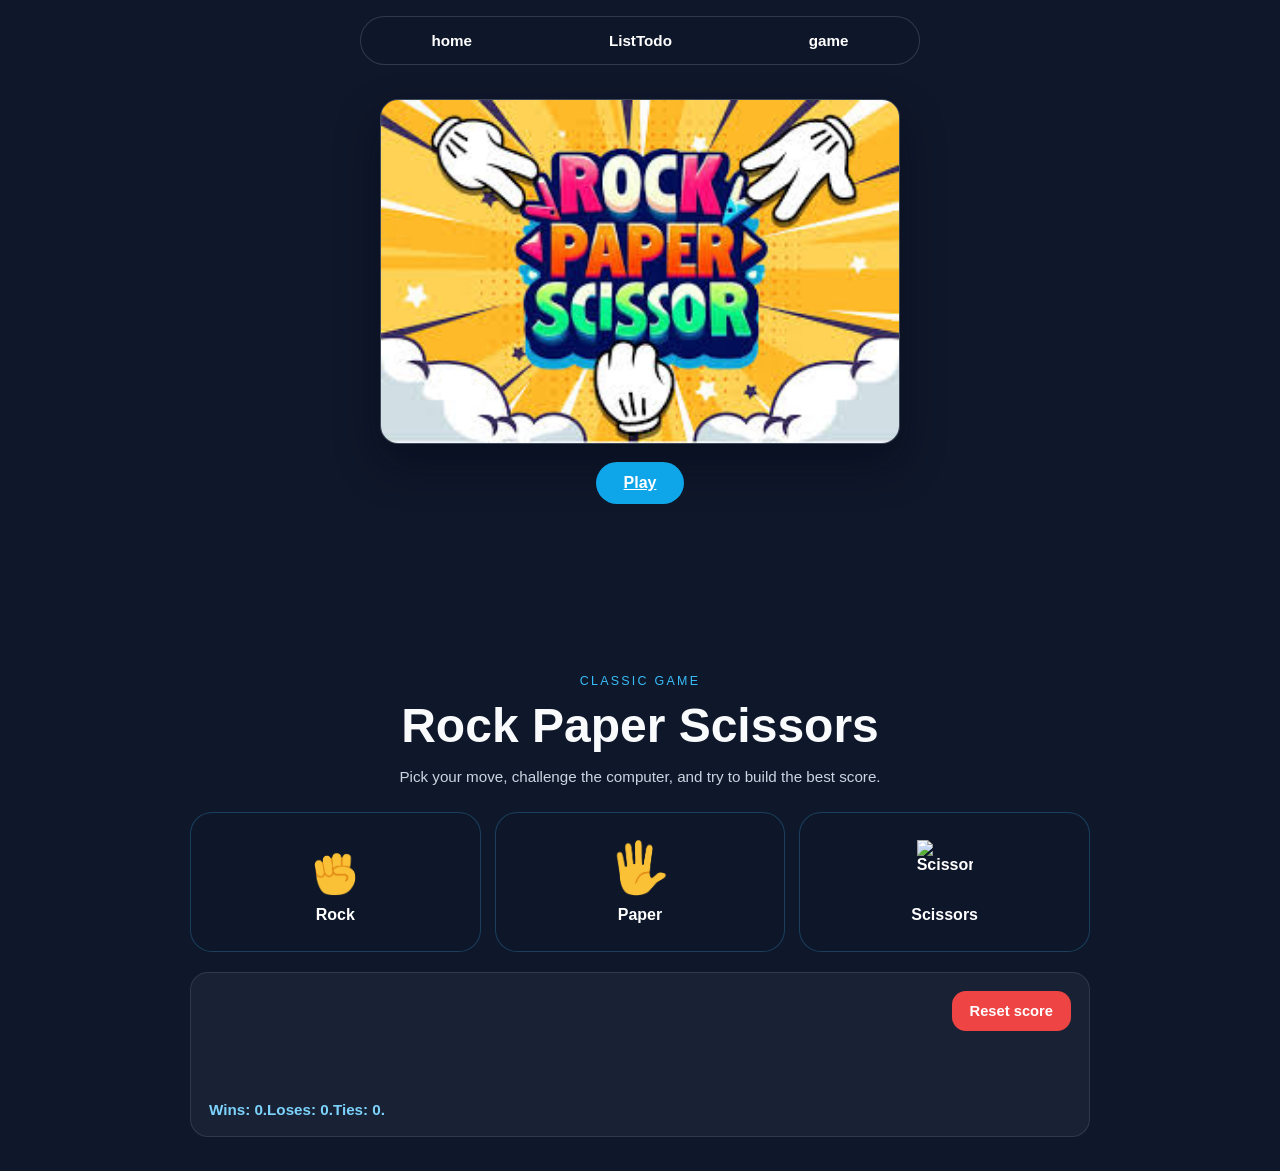
==== game.html @ 59ea94f4 "Add files via upload" ====
<!Doctype html>
<html lang="en">
  <head>
    <meta charset="UTF-8" />
    <meta name="viewport" content="width=device-width, initial-scale=1.0" />
    <title>Rock Paper Scissors</title>
    <link rel="stylesheet" href="styles/game.css">
  </head>
  <body>
    <div class="navigation">
        <a href="index.html">home</a>
        <a href="list-to-do.html">ListTodo</a>
        <a href="game.html">game</a>
    </div>
    <div class="page-shell">
      <section class="start-screen" id="start-screen">
        <img class="start-image" src="images/game-start/image.png" alt="Game start image">
        <a class="play-button" id="play-button" href="#game-part">Play</a>
      </section>

      <div class="game-part" id="game-part">
        <div class="hero-copy">
          <p class="eyebrow">Classic Game</p>
          <p class="title">Rock Paper Scissors</p>
          <p class="tagline">Pick your move, challenge the computer, and try to build the best score.</p>
        </div>

        <div class="moves-panel">
          <button
            onclick="
              usermove('Rock');
            "
            class="move-button"
          >
            <img class="move-icone" src="images/game-images/Rock-emoji.png" alt="Rock">
            <span>Rock</span>
          </button>
          <button
            class="move-button"
            onclick="
              usermove('Paper');
            "
          >
            <img class="move-icone" src="images/game-images/Paper-emoji.png" alt="Paper">
            <span>Paper</span>
          </button>
          <button
            class="move-button"
            onclick="
              usermove('Scissors');
            "
          >
            <img class="move-icone" src="images/game-images/scissors-emoji.png" alt="Scissors">
            <span>Scissors</span>
          </button>
        </div>

        <div class="status-panel">
          <div class="result-row">
            <p class="js-result result"></p>
            <button class="reset-button" onclick="resetScore()">Reset score</button>
          </div>
          <p class="js-move move-history"></p>
          <p class="js-score score-board">Wins: 0, Losses: 0, Ties: 0</p>
        </div>
      </div>
    </div>
    
    <script src="scripts/game.js"></script>
  </body>
</html>
---- styles/game.css ----
* {
    box-sizing: border-box;
}

body {
    margin: 0;
    min-height: 100vh;
    color: #f8fafc;
    font-family: "Segoe UI", Tahoma, Geneva, Verdana, sans-serif;
    background-color: #0f172a;
}

.navigation {
    position: sticky;
    top: 16px;
    z-index: 10;
    width: min(560px, calc(100% - 24px));
    margin: 16px auto 0;
    padding: 7px;
    border-radius: 999px;
    display: flex;
    justify-content: space-around;
    align-items: center;
    gap: 10px;
    background: rgba(15, 23, 42, 0.75);
    backdrop-filter: blur(12px);
    border: 1px solid rgba(148, 163, 184, 0.25);
}

.navigation a {
    color: white;
    font-size: 0.95rem;
    font-weight: 700;
    text-decoration: none;
    padding: 8px 14px;
    border-radius: 999px;
    transition: background-color 0.2s ease, transform 0.2s ease;
}

.navigation a:hover {
    background: rgba(56, 189, 248, 0.2);
    transform: translateY(-2px);
}

.page-shell {
    width: min(900px, calc(100% - 24px));
    margin: 0 auto;
    padding: 24px 0 34px;
}

.hidden {
    display: none;
}

.start-screen {
    display: grid;
    place-items: center;
    gap: 18px;
    padding: 10px 0 30px;
}

.start-image {
    width: min(520px, 92vw);
    border-radius: 18px;
    border: 1px solid rgba(148, 163, 184, 0.35);
    box-shadow: 0 20px 44px rgba(2, 6, 23, 0.45);
}

.play-button {
    border: none;
    font-size: 1rem;
    padding: 12px 28px;
    margin-bottom: 140px;
    cursor: pointer;
    border-radius: 999px;
    color: white;
    font-weight: 700;
    background: #0ea5e9;
    transition: transform 0.2s ease, box-shadow 0.2s ease;
}

.play-button:hover {
    transform: translateY(-2px);
    box-shadow: 0 14px 24px rgba(14, 165, 233, 0.28);
}

.game-part {
    padding: 0;
    border-radius: 0;
    background: transparent;
    border: none;
    box-shadow: none;
}

.hero-copy {
    text-align: center;
    margin-bottom: 22px;
}

.eyebrow {
    margin: 0 0 10px;
    text-transform: uppercase;
    letter-spacing: 0.18em;
    font-size: 0.78rem;
    color: #38bdf8;
}

.title {
    margin: 0 0 12px;
    font-size: clamp(2rem, 4vw, 3rem);
    font-weight: 800;
}

.tagline {
    margin: 0 auto;
    max-width: 520px;
    color: #cbd5e1;
    font-size: 0.95rem;
    line-height: 1.6;
}

.moves-panel {
    display: grid;
    grid-template-columns: repeat(3, minmax(0, 1fr));
    gap: 14px;
    margin-bottom: 20px;
}

.move-icone {
    height: 56px;
    width: 56px;
    object-fit: contain;
}

.move-button {
    display: flex;
    flex-direction: column;
    align-items: center;
    justify-content: center;
    gap: 10px;
    min-height: 140px;
    padding: 14px;
    background: rgba(15, 23, 42, 0.95);
    border: 1px solid rgba(56, 189, 248, 0.25);
    border-radius: 22px;
    color: white;
    font-size: 1rem;
    font-weight: 700;
    cursor: pointer;
    transition: transform 0.25s ease, box-shadow 0.25s ease, border-color 0.25s ease;
}

.move-button:hover {
    transform: translateY(-6px);
    border-color: rgba(56, 189, 248, 0.65);
    box-shadow: 0 20px 40px rgba(8, 47, 73, 0.35);
}

.status-panel {
    padding: 18px;
    border-radius: 18px;
    background: rgba(30, 41, 59, 0.65);
    border: 1px solid rgba(148, 163, 184, 0.18);
}

.result-row {
    display: flex;
    justify-content: space-between;
    align-items: center;
    gap: 14px;
    margin-bottom: 18px;
}

.result {
    margin: 0;
    font-size: 1.3rem;
    font-weight: 800;
    color: #f8fafc;
}

.move-history {
    min-height: 34px;
    margin: 0 0 18px;
    color: #cbd5e1;
    line-height: 1.5;
}

.score-board {
    margin: 0;
    font-size: 0.95rem;
    color: #7dd3fc;
    font-weight: 700;
}

.reset-button {
    border: none;
    font-size: 0.92rem;
    padding: 12px 18px;
    cursor: pointer;
    border-radius: 14px;
    color: white;
    font-weight: 700;
    background: #ef4444;
    transition: transform 0.2s ease, box-shadow 0.2s ease;
}

.reset-button:hover {
    transform: translateY(-2px);
    box-shadow: 0 16px 28px rgba(249, 115, 22, 0.28);
}

@media (max-width: 820px) {
    .moves-panel {
        grid-template-columns: 1fr;
    }

    .game-part {
    padding: 0;
    border-radius: 0;
    background: transparent;
    border: none;
    box-shadow: none;
}

    .move-button {
        min-height: 120px;
    }

    .result-row {
        flex-direction: column;
        align-items: flex-start;
    }
}
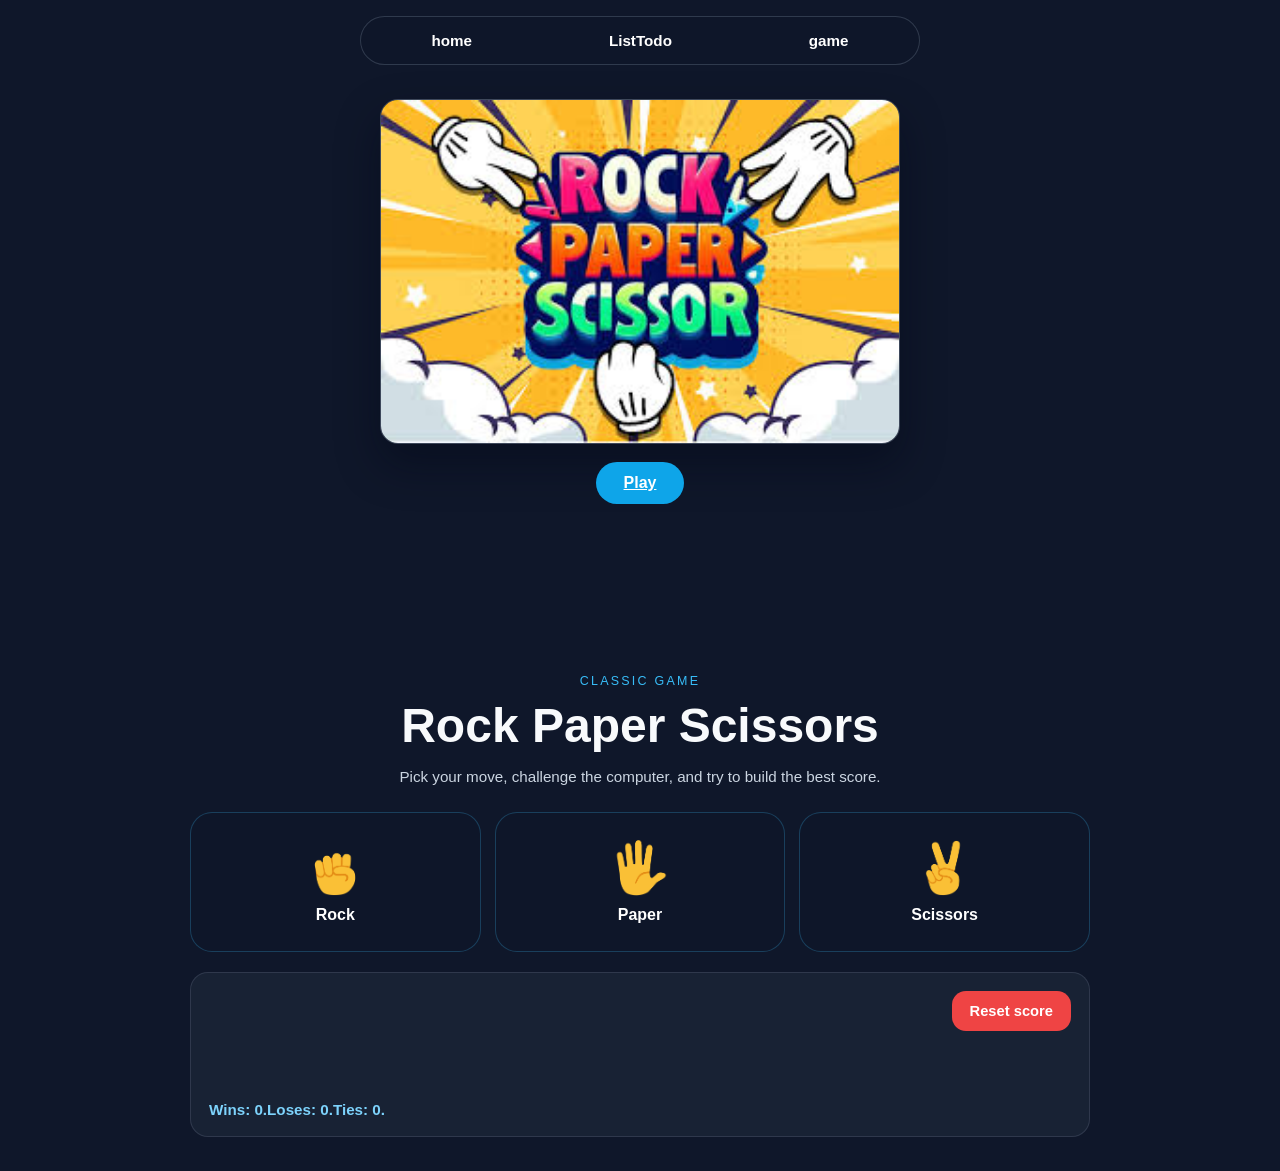
==== commit 3d92b962: "Update game.html" ====
--- a/game.html
+++ b/game.html
@@ -50,7 +50,7 @@
               usermove('Scissors');
             "
           >
-            <img class="move-icone" src="images/game-images/scissors-emoji.png" alt="Scissors">
+            <img class="move-icone" src="images/game-images/Scissors-emoji.png" alt="Scissors">
             <span>Scissors</span>
           </button>
         </div>
